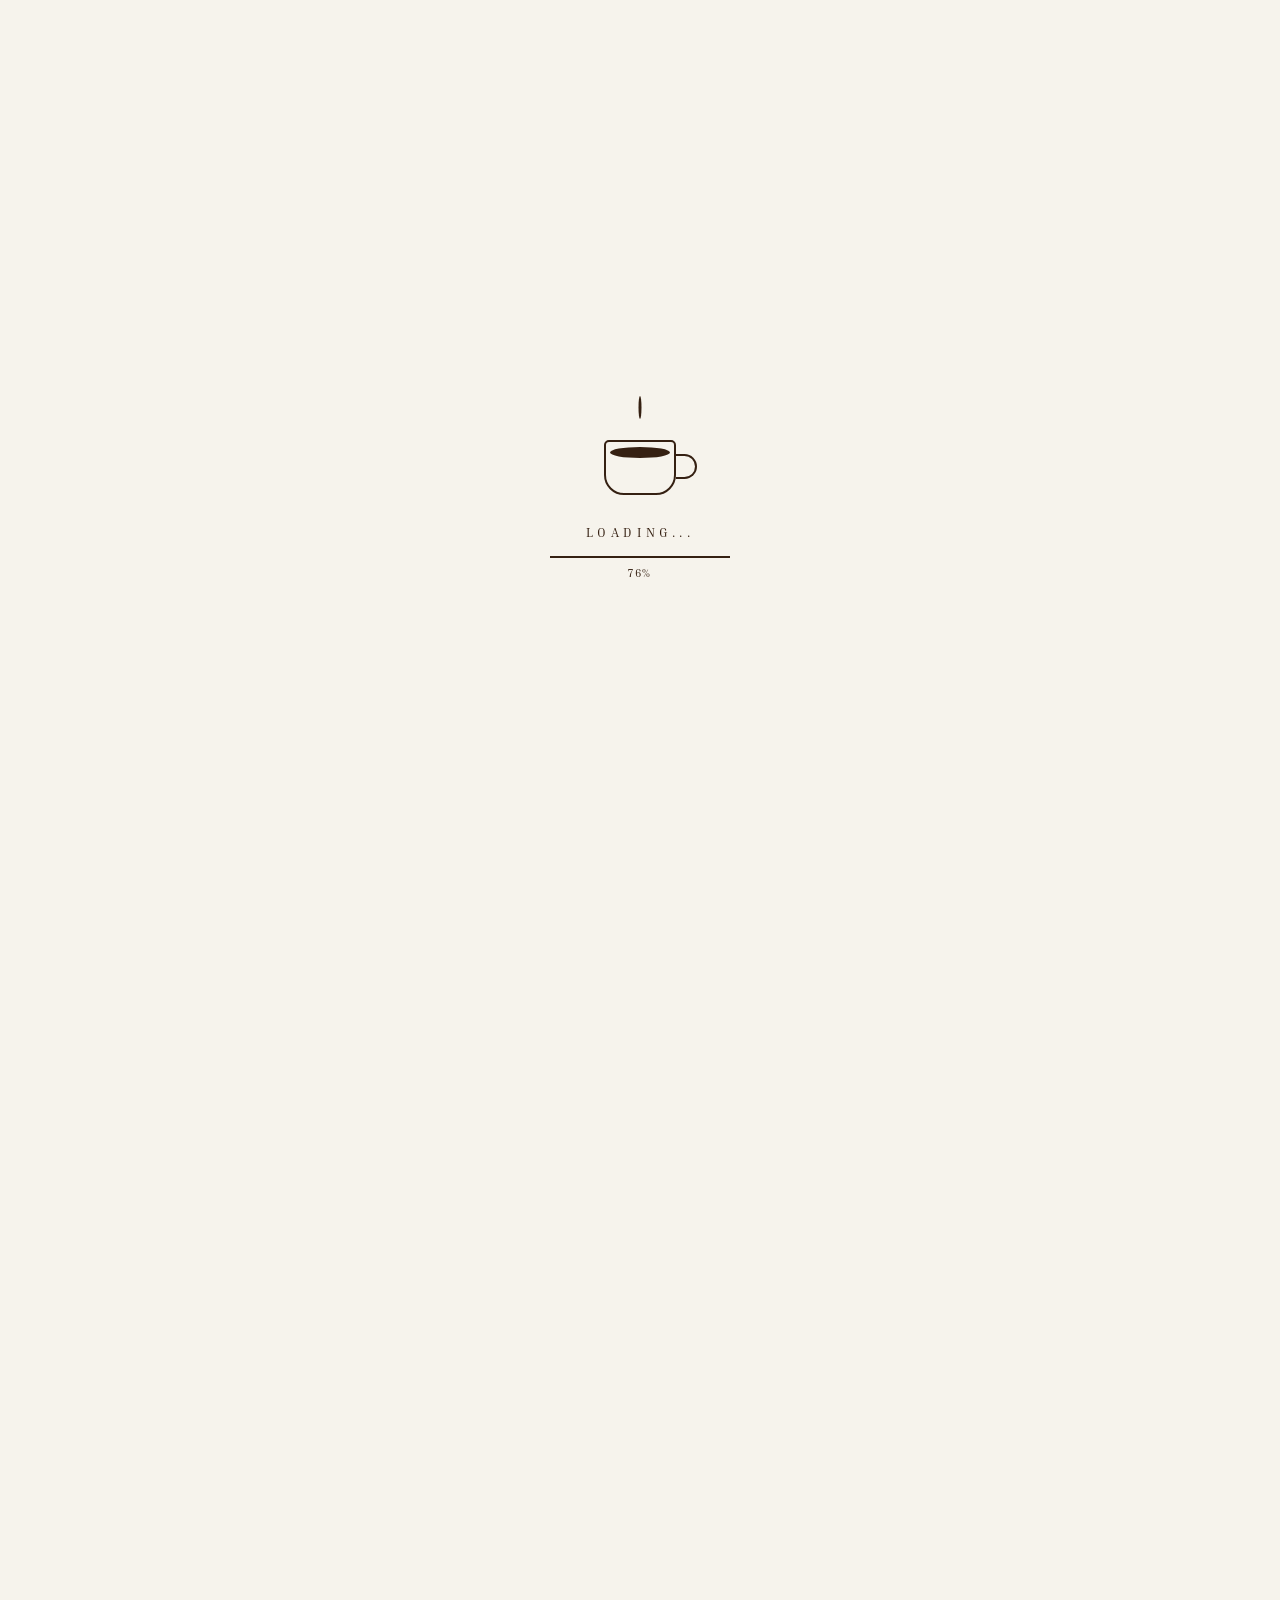
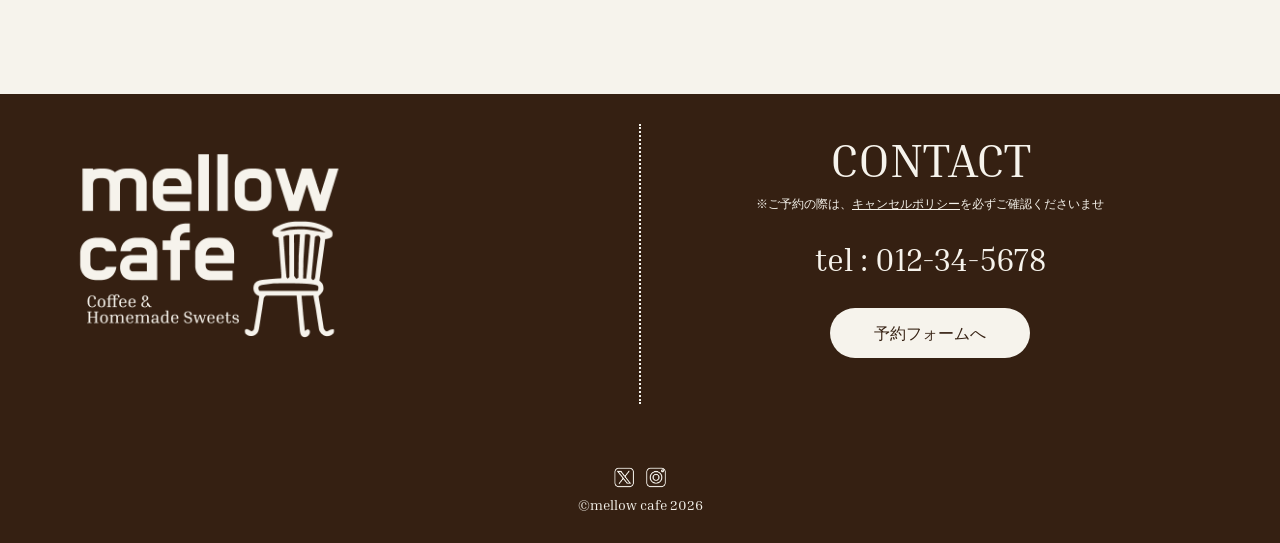
==== index.html @ 0a4e6cc4 "Add files via upload" ====
<!DOCTYPE html>
<html lang="ja">
<head>
    <meta charset="UTF-8">
    <meta name="viewport" content="width=device-width, initial-scale=1.0">
    <title>mellow cafe</title>
    <meta name="description" content="mellow cafeの公式サイトです。">
    <meta name="robots" content="noindex">


    <!-- Google Fonts -->
    <link rel="preconnect" href="https://fonts.googleapis.com">
    <link rel="preconnect" href="https://fonts.gstatic.com" crossorigin>
    <link href="https://fonts.googleapis.com/css2?family=Arapey:ital@0;1&family=Inria+Serif:ital,wght@0,300;0,400;0,700;1,300;1,400;1,700&display=swap" rel="stylesheet">

    <!-- CSS -->
    <link rel="stylesheet" href="./css/reset.css">
    <link rel="stylesheet" href="./css/style.css">

    <!-- JS -->
    <script src="./js/jquery-4.0.0.js"></script>
    <script src="./js/script.js" defer></script>

    <!-- favicon -->
    <link rel="icon" type="image/png" href="./img/favicon/favicon-96x96.png" sizes="96x96" />
    <link rel="icon" type="image/svg+xml" href="./img/favicon/favicon.svg" />
    <link rel="shortcut icon" href="./img/favicon/favicon.ico" />
    <link rel="apple-touch-icon" sizes="180x180" href="./img/favicon/apple-touch-icon.png" />
    <meta name="apple-mobile-web-app-title" content="MyWebSite" />
    <link rel="manifest" href="./img/favicon/site.webmanifest" />
</head>

<body>
    <!--LOADING SCREEN-->
        <div id="loading-screen">
            <div class="loading-inner">
                <!-- コーヒー -->
                <div class="coffee-loader">
                    
                    <!-- ドリッパー -->
                    <div class="dripper">
                        <div class="dripper-top"></div>
                        <div class="dripper-body">
                            <span></span>
                            <span></span>
                            <span></span>
                        </div>
                    </div>
                    
                    <!-- コーヒーのしずく -->
                    <div class="coffee-drop"></div>

                    <!-- カップ -->
                    <div class="coffee-cup">
                        <div class="coffee-surface"></div>
                        <div class="cup-handle"></div>
                    </div>

                    <!-- 湯気 -->
                    <div class="steam steam-01"></div>
                    <div class="steam steam-02"></div>
                </div>

                <!-- LOADING -->
                <p class="loading-text">
                    LOADING...
                </p>

                <!-- プログレスバー -->
                <div class="loading-bar">
                    <span></span>
                </div>

                <!-- パーセント -->
                <p class="loading-percent">
                    0%
                </p>
            </div>
        </div>

    <header>
        <a href="./index.html">
            <img src="./img/mellow cafe-logo.png" alt="mellow cafe logo" class="header-logo">
        </a>
        <ul class="header-nav">
            <li><a href="#top">TOP</a></li>
            <li><a href="#about-content">ABOUT</a></li>
            <li><a href="#menu">MENU</a></li>
            <li><a href="#space">SPACE</a></li>
            <li><a href="#news">NEWS</a></li>
            <li><a href="#access">ACCESS</a></li>

            <ul class="header-sns">
                <li><a href="#"><img src="./img/x-icon.png" alt="X icon" class="sns-icon"></a></li>
                <li><a href="#"><img src="./img/instagram-icon.png" alt="Instagram icon" class="sns-icon"></a></li>
            </ul>
        </ul>
        
        <div class="header-contact-pc">
            <img src="./img/header-rectangle.png" alt="" class="contact-bg">
            <div class="contact-content">
                <p class="header-tel">tel : 012-34-5678</p>
                <div class="contact-line"></div>
                <a href="#" class="reserve-btn">予約フォームへ</a>
            </div>
        </div>

        <!-- ハンバーガーメニュー -->
        <div class="header-sp">
            <button id="hamburger-btn" class="hamburger-overlay" aria-label="メニュー" aria-controls="overlay-menu" aria-expanded="false">
                <span class="hamburger-overlay__line"></span>
                <span class="hamburger-overlay__line"></span>
                <span class="hamburger-overlay__line"></span>
            </button>

            <nav id="overlay-menu" class="nav-overlay" aria-hidden="true">
                <div class="nav-overlay__content">
                    <ul class="nav-overlay__list">
                        <li class="nav-overlay__item"><a href="#top" class="nav-overlay__link nav-link">TOP</a></li>
                        <li class="nav-overlay__item"><a href="#about-content" class="nav-overlay__link nav-link">ABOUT</a></li>
                        <li class="nav-overlay__item"><a href="#menu" class="nav-overlay__link nav-link">MENU</a></li>
                        <li class="nav-overlay__item"><a href="#space" class="nav-overlay__link nav-link">SPACE</a></li>
                        <li class="nav-overlay__item"><a href="#news" class="nav-overlay__link nav-link">NEWS</a></li>
                        <li class="nav-overlay__item"><a href="#access" class="nav-overlay__link nav-link">ACCESS</a></li>
                    </ul>
                    <ul class="nav-overlay__sns">
                        <li class="nav-overlay__sns-item"><a href="#"><img src="./img/x-icon.png" alt="X icon" class="nav-overlay__sns-icon"></a></li>
                        <li class="nav-overlay__sns-item"><a href="#"><img src="./img/instagram-icon.png" alt="Instagram icon" class="nav-overlay__sns-icon"></a></li>
                    </ul>
                    <div class="header-contact-sp nav-overlay__contact">
                        <img src="./img/header-rectangle.png" alt="" class="contact-bg">
                        <div class="contact-content">
                            <p class="header-tel">tel : 012-34-5678</p>
                            <div class="contact-line"></div>
                            <a href="#" class="reserve-btn">予約フォームへ</a>
                        </div>
                        
                    </div>
                </div>
            </nav>
        </div>
    </header>

    <main id="main">
         <section id="top" class="first-view">
            <h1>mellow cafe</h1>
            <img src="/img/top.jpg" alt="top" class="img-fluid">

            <div class="container_01">
                <a href="#" class="scroll-down_01">
                    <div class="circle-text_01"></div>
                    <div class="arrow_01"></div>
                </a>
            </div>
        </section>


        <section class="about" id="about">
            <div class="about-inner">

                <!-- 写真1 -->
                 <div class="about-photo about-photo01 scroll-photo">
                    <img src="/img/mellow cafe-01.png" alt="">
                 </div>

                <!-- 右上の椅子 -->
                <img class="chair chair-blue scroll-chair" src="/img/mellow cafe-06.png" alt="">
                <img class="chair chair-orange scroll-chair" src="/img/mellow cafe-04.png" alt="">

                <!-- 左側の椅子 -->
                <img class="chair chair-gray scroll-chair" src="/img/mellow cafe-08.png" alt="">
                <img class="chair chair-yellow scroll-chair" src="/img/mellow cafe-10.png" alt="">

                <!-- 写真2 -->
                <div class="about-photo about-photo02 scroll-photo">
                    <img src="/img/mellow cafe-02.png" alt="">
                </div>

                <!-- テキスト -->
                <div class="about-content" id="about-content">
                    <h2 class="about-title scroll-title">
                        色とりどりの椅子と木の温もり
                    </h2>

                    <div class="about-text">
                        <p class="scroll-text">
                            優しい光に包まれた店内で、<br>
                            店主こだわりのコーヒーと自家製スイーツを。
                        </p>

                        <p class="scroll-text">
                            木の温もりを感じるテーブルや、<br>
                            どこか懐かしい色とりどりの椅子に囲まれて、<br>
                            忙しい毎日を少しだけ忘れるような<br>
                            穏やかな時間をお過ごしいただけます。
                        </p>

                        <p class="scroll-text">
                            ひとりでのんびりしたい日も、<br>
                            大切な人とおしゃべりを楽しみたい日も。
                        </p>

                        <p class="scroll-text">
                            ふらっと立ち寄って、<br>
                            お気に入りの一杯と一緒にゆっくり過ごせる、<br>
                            そんな街のカフェです。
                        </p>
                    </div>
                 </div>

                <!-- 下の椅子 -->
                <div class="bottom-chairs scroll-chair-group">
                    <img src="/img/mellow cafe-07.png" alt="">
                    <img src="/img/mellow cafe-05.png" alt="">
                    <img src="/img/mellow cafe-09.png" alt="">
                    <img src="/img/mellow cafe-11.png" alt="">
                </div>
            </div>
        </section>

       <section class="menu-section" id="menu">
            <div class="menu-title">
                <h1>MENU</h1>
            </div>
            
            <div class="menu-grid">
                <!-- COFFEE -->
                <a  class="menu-card">
                    <img src="./img/mellowlatte.jpg" alt="コーヒー">

                    <div class="menu-overlay">
                        <div class="menu-text">
                            <h3>COFFEE</h3>
                            <p>香り豊かなコーヒー</p>

                            <botton class="menu-button menu-detail-btn" type="button" data-menu="coffee">
                                View More
                            </botton>
                        </div>
                    </div>
                </a>
                <!-- SWEETS -->
                <a  class="menu-card">
                    <img src="./img/cheesecake.jpg" alt="チーズケーキ">

                    <div class="menu-overlay">
                        <div class="menu-text">
                            <h3>SWEETS</h3>
                            <p>毎日お店で手作りしています</p>

                            <botton class="menu-button menu-detail-btn" type="button" data-menu="sweet">
                                View More
                            </botton>
                        </div>
                    </div>
                </a>
                <!-- LUNCH -->
                <a  class="menu-card">
                    <img src="./img/lunch1.jpg" alt="ランチ">

                    <div class="menu-overlay">
                        <div class="menu-text">
                            <h3>LUNCH</h3>
                            <p>10:30~15:00</p>

                            <botton class="menu-button menu-detail-btn" type="button" data-menu="lunch">
                                View More
                            </botton>
                        </div>
                    </div>
                </a>
                <!-- SEASONAL -->
                <a  class="menu-card">
                    <img src="./img/caramelapple.jpg" alt="タルト">

                    <div class="menu-overlay">
                        <div class="menu-text">
                            <h3>SEASONAL</h3>
                            <p>Autumn Limited</p>

                            <botton class="menu-button menu-detail-btn" type="button" data-menu="seasonal">
                                View More
                            </botton>
                        </div>
                    </div>
                </a>

            </div>
            <!-- View All Menu -->
            <a href="./menu/menu.html" class="view-all-menu">
                <span>View All Menu</span>
                <span class="view-all-arrow">→</span>
            </a>

            <!-- 装飾チェア -->
            <div class="menu-chair menu-chair-left">
                <img src="/img/mellow cafe-06.png" alt="">
                <img src="/img/mellow cafe-06.png" alt="">
            </div>

            <div class="menu-chair menu-chair-right">
                <img src="/img/mellow cafe-07.png" alt="">
                <img src="/img/mellow cafe-07.png" alt="">
            </div>
        </section>

        <!-- MENU MODAL -->
        <div class="menu-modal" id="menuModal" aria-hidden="true">
            <div class="menu-modal-overlay"></div>

            <div class="menu-modal-container" role="dialog" aria-modal="true" aria-labelledby="menuModalTitle">
                <!-- CLOSE -->
                <button class="menu-modal-close" id="menuModalClose" type="button" aria-label="閉じる" >
                    <span></span>
                    <span></span>
                </button>

                <!-- メイン -->
                <div class="menu-modal-main">

                    <!-- PHOTO -->
                    <div class="menu-modal-photo">
                        <img
                            id="menuModalImage"
                            src=""
                            alt=""
                        >
                    </div>

                    <!-- CONTENT -->
                    <div class="menu-modal-content">
                        <h2 id="menuModalTitle"></h2>
                        <div class="menu-modal-description" id="menuModalDescription"></div>
                        <a href="./menu/menu.html" class="menu-modal-link" id="menuModalLink">menu →</a>
                    </div>
                </div>

                <!-- GALLERY -->
                <div class="menu-modal-gallery" id="menuModalGallery"></div>
            </div>
        </div>

        <!-- SLIDER -->
        <div class="slider-wrapper">
            <ul class="slider">
                <li class="slide"><img src="./img/shop1.jpg" alt="" /></li>
                <li class="slide"><img src="./img/shop2.jpg" alt="" /></li>
                <li class="slide"><img src="./img/shop3.jpg" alt="" /></li>
                <li class="slide"><img src="./img/shop4.jpg" alt="" /></li>
                <li class="slide"><img src="./img/shop5.jpg" alt="" /></li>
                <li class="slide"><img src="./img/shop6.jpg" alt="" /></li>
                <li class="slide"><img src="./img/shop7.jpg" alt="" /></li>
                <li class="slide"><img src="./img/shop8.jpg" alt="" /></li>
                <li class="slide"><img src="./img/shop9.jpg" alt="" /></li>
                <li class="slide"><img src="./img/shop10.jpg" alt="" /></li>
                <li class="slide"><img src="./img/shop11.jpg" alt="" /></li>
                <li class="slide"><img src="./img/shop13.jpg" alt="" /></li>
            </ul>
        </div>

        <section class="space" id="space">
            <div class="space-title">
                <h1>SPACE</h1>
            </div>

            <div class="space-content">
                <h2>「ゆっくり過ごせる彩り空間」</h2>
                <p>
                    木の温もりを感じる店内には、<br>
                    ひとりで過ごせるカウンター席と、<br>
                    会話を楽しめるテーブル席をご用意しています。<br>
                </p>
            </div>

            <div class="space-gallery">
                <div class="space-gallery-item">
                    <img src="./img/space-counter.png" alt="">
                </div>
                <div class="space-gallery-item">
                    <img src="./img/space-table.png" alt="">
                </div>
                <div class="space-gallery-item">
                    <img src="./img/space-terrace.png" alt="">
                </div>
            </div>
        </section> 
        
        <section id="news" class="news">
            <div class="news-bg">
                <div class="news-contents">
                    <h1>NEWS</h1>
                    <ul class="news-list">
                        <li class="news-item">
                            <span class="news-date">2026.10.01</span>
                            <div class="news-content">
                                <span class="news-title">NEW OPEN</span>
                                <p class="news-text">mellow cafeが新しくオープンしました。</p>
                            </div>
                        </li>
                        <li class="news-item">
                            <span class="news-date">2026.10.10</span>
                            <div class="news-content">
                                <span class="news-title">季節限定メニューのお知らせ</span>
                                <p class="news-text">秋限定「キャラメルアップルタルト」が登場しました。</p>
                            </div>
                        </li>
                        <li class="news-item">
                            <span class="news-date">2026.10.20</span>
                            <div class="news-content">
                                <span class="news-title">臨時休業のお知らせ</span>
                                <p class="news-text">11月3日は臨時休業とさせていただきます。</p>
                            </div>
                        </li>
                    </ul>
                </div>
            </div>
        </section>

        <section id="access" class="access">
            <div class="access-contents">
                <h1>ACCESS</h1>
                <div class="access-content">
                    <div class="access-map">
                        <img src="./img/map.jpg" alt="access map">
                    </div>
                    <div class="access-info">
                        <h3>mellow cafe</h3>
                        <p>
                            〒740-0000<br>
                            山口県岩国市岩国町1-2-3
                        </p>
                        <p>
                            tel : 012-34-5678<br>
                            mail : mellowcafe@gmail.com
                        </p>
                        <p>
                            open : 10:00〜18:00<br>
                            closed : 火曜日・水曜日
                        </p>
                        <p>
                            駐車場 : 5台
                        </p>
                    </div>
                </div>

                <div class="access-gallery">
                    <img src="./img/mellow cafe-09.png" alt="">
                    <img src="./img/mellow cafe-08.png" alt="">
                </div>
            </div>
        </section>


    </main>
   
    <footer>
        <div class="footer-top">
            <a href="./index.html"><img src="./img/mellow cafe-logo2.png" alt="mellow cafe logo" class="footer-logo"></a>
            <div class="footer-line"></div>

            <div class="footer-contact">
                <h1>CONTACT</h1>
                <p>※ご予約の際は、<a href="cancellation-policy.html" class="cansel">キャンセルポリシー</a>を必ずご確認くださいませ</p>
                <p class="footer-tel">tel : 012-34-5678</p>
                <a href="#" class="footer-reserve-btn">予約フォームへ</a>
            </div>
        </div>

        <div class="footer-bottom">
            <div class="footer-sns">
                <img src="/img/x-icon2.png" alt="X icon" class="sns-icon">
            <img src="/img/instagram-icon2.png" alt="instagram icon" class="sns-icon">
            </div>
            <p>©︎mellow cafe 2026</p>
        </div>
    </footer>

</body>
</html>
---- css/style.css ----
/* google fonts */
.inria-serif-light {
  font-family: "Inria Serif", serif;
  font-weight: 300;
  font-style: normal;
}

.inria-serif-regular {
  font-family: "Inria Serif", serif;
  font-weight: 400;
  font-style: normal;
}

.inria-serif-bold {
  font-family: "Inria Serif", serif;
  font-weight: 700;
  font-style: normal;
}

.inria-serif-light-italic {
  font-family: "Inria Serif", serif;
  font-weight: 300;
  font-style: italic;
}

.inria-serif-regular-italic {
  font-family: "Inria Serif", serif;
  font-weight: 400;
  font-style: italic;
}

.inria-serif-bold-italic {
  font-family: "Inria Serif", serif;
  font-weight: 700;
  font-style: italic;
}

.arapey-regular {
  font-family: "Arapey", serif;
  font-weight: 400;
  font-style: normal;
}

.arapey-regular-italic {
  font-family: "Arapey", serif;
  font-weight: 400;
  font-style: italic;
}

/* end google fonts */

/*========================
  body
========================*/
html,
body {
    width: 100%;
    max-width: 100%;
    overflow-x: hidden;
}

html {
  scroll-behavior: smooth;
  min-height: 100%;
}

body {
  min-height: 100%;
  color: #352012;
  background-color: #F6F3EC;
  font-family: "Inria Serif", serif;
}

main {
  flex: 1;
}

h1{
  font-family: "Inria Serif", serif;
  color: #352012;
  font-size: 3rem;
}

p {
  font-family: "Inria Serif", serif;
  color: #352012;
  font-size: clamp(0.85rem, 1vw, 1.5rem);
}

ul {
    list-style-type: none;
}

/* =====================================================
   LOADING SCREEN
===================================================== */

#loading-screen {
    position: fixed;
    inset: 0;

    width: 100%;
    height: 100svh;

    z-index: 99999;

    background: #F6F3EC;

    display: flex;
    align-items: center;
    justify-content: center;

    opacity: 1;
    visibility: visible;

    transition:
        opacity 1s ease,
        visibility 1s ease;
}


/* ローディング終了 */
#loading-screen.is-hidden {
    opacity: 0;
    visibility: hidden;
    pointer-events: none;
}


/* LOADING INNER */

.loading-inner {
    width: 100%;

    display: flex;
    flex-direction: column;
    align-items: center;
}


/* COFFEE LOADER  */

.coffee-loader {
    position: relative;

    width: 150px;
    height: 190px;

    margin-bottom: 15px;
}


/* DRIPPER


.dripper {
    position: absolute;

    top: 10px;
    left: 50%;

    width: 72px;
    height: 75px;

    transform: translateX(-50%);
}


ドリッパー上部 
.dripper-top {
    position: absolute;

    top: 0;
    left: 50%;

    width: 68px;
    height: 17px;

    transform: translateX(-50%);

    border: 2px solid #352012;

    border-radius: 50%;
}


ドリッパー本体 
.dripper-body {
    position: absolute;

    top: 8px;
    left: 50%;

    width: 58px;
    height: 58px;

    transform: translateX(-50%);

    border-left: 2px solid #352012;
    border-right: 2px solid #352012;

    clip-path: polygon(
        0 0,
        100% 0,
        68% 100%,
        32% 100%
    );

    overflow: hidden;
}


ドリッパーの細い線
.dripper-body span {
    position: absolute;

    top: 8px;

    width: 1px;
    height: 45px;

    background: #352012;

    opacity: 0.7;
}


.dripper-body span:nth-child(1) {
    left: 18px;
    transform: rotate(12deg);
}


.dripper-body span:nth-child(2) {
    left: 28px;
}


.dripper-body span:nth-child(3) {
    left: 38px;
    transform: rotate(-12deg);
}

 */

/* COFFEE DROP */

.coffee-drop {
    position: absolute;

    top: 76px;
    left: 50%;

    width: 3px;
    height: 23px;

    transform: translateX(-50%);

    background: #352012;

    border-radius: 50%;

    animation:
        coffee-drop 1.3s ease-in-out infinite;
}


@keyframes coffee-drop {

    0% {
        opacity: 0;

        height: 0;

        transform:
            translateX(-50%)
            translateY(-5px);
    }

    30% {
        opacity: 1;

        height: 18px;
    }

    70% {
        opacity: 1;

        height: 23px;
    }

    100% {
        opacity: 0;

        height: 3px;

        transform:
            translateX(-50%)
            translateY(10px);
    }

}


/* CUP */

.coffee-cup {
    position: absolute;

    left: 50%;
    bottom: 15px;

    width: 72px;
    height: 55px;

    transform: translateX(-50%);

    border: 2px solid #352012;

    border-radius:
        5px
        5px
        20px
        20px;
}


/*  COFFEE SURFACE */

.coffee-surface {
    position: absolute;

    top: 5px;
    left: 50%;

    width: 60px;
    height: 11px;

    transform:
        translateX(-50%)
        scaleY(0.2);

    background: #352012;

    border-radius: 50%;

    transform-origin: center;

    animation:
        coffee-fill 3s ease forwards;
}


@keyframes coffee-fill {

    0% {
        transform:
            translateX(-50%)
            scaleY(0.15);
    }

    30% {
        transform:
            translateX(-50%)
            scaleY(0.35);
    }

    70% {
        transform:
            translateX(-50%)
            scaleY(0.7);
    }

    100% {
        transform:
            translateX(-50%)
            scaleY(1);
    }

}


/*  CUP HANDLE */

.cup-handle {
    position: absolute;

    top: 12px;
    right: -23px;

    width: 21px;
    height: 25px;

    border:
        2px solid #352012;

    border-left: none;

    border-radius:
        0
        15px
        15px
        0;
}


/* STEAM */

.steam {
    position: absolute;

    top: 25px;

    width: 2px;
    height: 35px;

    background: #352012;

    border-radius: 50%;

    opacity: 0;

    filter: blur(0.5px);

    animation:
        steam 2.5s ease-in-out infinite;
}


.steam-01 {
    left: 57px;
}


.steam-02 {
    left: 88px;

    animation-delay: 0.8s;
}


@keyframes steam {

    0% {
        opacity: 0;

        transform:
            translateY(15px)
            rotate(5deg)
            scaleY(0.7);
    }

    30% {
        opacity: 0.25;
    }

    70% {
        opacity: 0.15;
    }

    100% {
        opacity: 0;

        transform:
            translateY(-15px)
            rotate(-5deg)
            scaleY(1);
    }

}


/* LOADING TEXT */

.loading-text {
    margin: 0 0 16px;

    font-family:
        "Inria Serif",
        serif;

    font-size: 13px;

    font-weight: 400;

    letter-spacing: 0.35em;

    color: #352012;
}


/* LOADING BAR */

.loading-bar {
    position: relative;

    width: 180px;
    height: 2px;

    overflow: hidden;

    background: #D8D0C5;
}


.loading-bar span {
    display: block;

    width: 0;
    height: 100%;

    background: #352012;

    animation:
        loading-progress 3s
        cubic-bezier(.4, 0, .2, 1)
        forwards;
}


@keyframes loading-progress {

    0% {
        width: 0;
    }

    100% {
        width: 100%;
    }

}


/* PERCENT */

.loading-percent {
    margin: 9px 0 0;

    font-family:
        "Inria Serif",
        serif;

    font-size: 11px;

    letter-spacing: 0.15em;

    color: #352012;
}


/* FIRST VIEW FADE IN */

#main {
    opacity: 0;

    transition:
        opacity 1.4s ease;
}


#main.is-visible {
    opacity: 1;
}


/* MAINの中の要素も少し遅れて表示 */

#main.is-visible .fv h1 {
    animation:
        fv-fade-up 1.4s ease 0.25s both;
}


#main.is-visible .fv p {
    animation:
        fv-fade-up 1.4s ease 0.45s both;
}


@keyframes fv-fade-up {

    from {
        opacity: 0;

        transform:
            translateY(20px);
    }

    to {
        opacity: 1;

        transform:
            translateY(0);
    }

}


/* =====================================================
   MOBILE
===================================================== */

@media screen and (max-width: 768px) {

    .coffee-loader {
        width: 130px;
        height: 175px;
    }


    .dripper {
        transform:
            translateX(-50%)
            scale(0.9);

        transform-origin:
            center top;
    }


    .coffee-cup {
        transform:
            translateX(-50%)
            scale(0.9);

        transform-origin:
            center bottom;
    }


    .loading-bar {
        width: 150px;
    }


    .loading-text {
        font-size: 12px;
    }

}



/*=========================================
header
=========================================*/
header {
  position: fixed;
  top: 0;
  left: 0;

  width: 100%;
  height: 160px;

  display: flex;
  justify-content: space-between;
  align-items: center;

  padding: 10px 20px;
  box-sizing: border-box;

  z-index: 1000;
}

.header-logo {
  position: absolute;
  left: 50px;
  top: 50%;
  transform: translateY(-50%);
  width: 160px;
  height: auto;
}

.header-nav {
  position: absolute;
  left: 50%;
  top: 50%;
  transform: translate(-50%, -50%);

  display: flex;
  align-items: center;
  gap: 20px;

  margin: 0;
  padding: 0;
  list-style: none;
}

.header-nav li {
  margin: 0;
  padding: 0;
}

.header-nav a {
  display: block;
  text-decoration: none;
  font-size: 18px;
  white-space: nowrap;
}

.header-nav a:hover {
  color: #659EA7;
}

.header-sns {
  position: absolute;
  right: -70px;
  top: 50%;
  transform: translateY(-50%);

  display: flex;
  align-items: center;
  gap: 8px;

  margin: 0;
  padding: 0;
  list-style: none;
}

.sns-icon {
  display: block;
  width: 22px;
  height: 22px;
  object-fit: contain;
}

.header-contact-pc {
  position: absolute;
  right: 30px;
  top: 65%;
  transform: translateY(-50%);

  width: 220px;
}


.contact-bg {
  display: block;
  width: 100%;
  height: auto;
}

.contact-content {
  position: absolute;
  inset: 0;

  top: 0;
  left: 0;

  width: 100%;
  height: 100%;

  display: flex;
  flex-direction: column;
  align-items: center;

  padding-top: 50px;

  box-sizing: border-box;
}

.header-tel {
  margin: 0;
  font-size: 16px;
  white-space: nowrap;
}

.contact-line {
  width: 70%;
  height: 1px;

  margin-top: 12px;
  margin-bottom: 16px;

  background: #352012;
}

.reserve-btn {
  display: flex;
  align-items: center;
  justify-content: center;

  width: 138px;
  height: 40px;

  border-radius: 30px;

  background: #352012;

  color: #fff;

  font-size: 13px;

  text-decoration: none;

  transition: 0.3s ease;
}

.reserve-btn:hover {
  background: #659EA7;
  transform: translateY(-2px);
}

/*hamburger menu*/
.header-sp {
  display: none;
}

/* overlay-styles.css */
.hamburger-overlay {
  position: fixed;
  top: 2%;
  right: 30px;
  z-index: 1000;
  width: 48px;
  height: 48px;
  border: none;
  background: transparent;
  cursor: pointer;
}

.hamburger-overlay__line {
  position: absolute;
  left: 6px;
  width: 40px;
  height: 2px;
  background-color: #352012;
  transition: all .6s;
}


.hamburger-overlay__line:nth-of-type(1) { top: 14px; }
.hamburger-overlay__line:nth-of-type(2) { top: 23px; }
.hamburger-overlay__line:nth-of-type(3) { top: 32px; }



.hamburger-overlay.active .hamburger-overlay__line {
  background-color: #352012;
}


.hamburger-overlay.active .hamburger-overlay__line:nth-of-type(1) {
  transform: translateY(9px) rotate(-45deg);
}
.hamburger-overlay.active .hamburger-overlay__line:nth-of-type(2) {
  opacity: 0;
}
.hamburger-overlay.active .hamburger-overlay__line:nth-of-type(3) {
  transform: translateY(-9px) rotate(45deg);
}


.nav-overlay {
  position: fixed;
  top: 0;
  left: 0;
  width: 100%;
  height: 100vh;
  background-color:#F6F3EC;
  visibility: hidden;
  opacity: 0;
  transition: all .6s;
  z-index: 900;

  overflow-y: auto;
}


.nav-overlay.active {
  visibility: visible;
  opacity: 1;
}


.nav-overlay__content {
  position: absolute;
  top: 10%;
  left: 50%;
  transform: translate(-50%, 0%);
  width: 100%;
  height: 100%;
  text-align: center;
}


.nav-overlay__list {
  margin: 0;
  padding: 0;
  list-style: none;
}


.nav-overlay__item {
  opacity: 0;
  transform: translateY(20px);
  transition: all .6s;
}


.nav-overlay.active .nav-overlay__item {
  opacity: 1;
  transform: translateY(0);
}


.nav-overlay.active .nav-overlay__item:nth-child(1) { transition-delay: 0.1s; }
.nav-overlay.active .nav-overlay__item:nth-child(2) { transition-delay: 0.2s; }
.nav-overlay.active .nav-overlay__item:nth-child(3) { transition-delay: 0.3s; }
.nav-overlay.active .nav-overlay__item:nth-child(4) { transition-delay: 0.4s; }
.nav-overlay.active .nav-overlay__item:nth-child(5) { transition-delay: 0.5s; }


.nav-overlay__link {
  display: inline-block;
  padding: 15px;
  color: #352012;
  font-size: clamp(1.25rem, 2.5vw, 1.5rem);
  text-decoration: none;
  transition: color .3s;
}


.nav-overlay__link:hover {
  color: #659EA7;
}

.nav-overlay__sns {
  display: flex;
  justify-content: center;
  gap: 10px;
  margin-top: 20px;
}

.nav-overlay__sns img {
  display: inline-block;
  width: 30px;
  height: 30px;
}

.nav-overlay__sns {
  opacity: 0;
  transform: translateY(20px);
  transition: all .6s;
}


.nav-overlay.active .nav-overlay__sns {
  opacity: 1;
  transform: translateY(0);
}

.nav-overlay.active .nav-overlay__sns:nth-child(1) { transition-delay: 0.6s; }
.nav-overlay.active .nav-overlay__sns:nth-child(2) { transition-delay: 0.7s; }

/* =====================================================
  humburger
===================================================== */

.header-sp {
  display: none;
}


/* ハンバーガーボタン */
.hamburger-overlay {
  position: fixed;
  top: 6%;
  right: 30px;
  z-index: 1000;

  width: 48px;
  height: 48px;

  border: none;
  background: transparent;
  cursor: pointer;
}

.hamburger-overlay__line {
  position: absolute;
  left: 6px;

  width: 40px;
  height: 2px;

  background-color: #352012;

  transition: all .6s;
}

.hamburger-overlay__line:nth-of-type(1) {
  top: 14px;
}

.hamburger-overlay__line:nth-of-type(2) {
  top: 23px;
}

.hamburger-overlay__line:nth-of-type(3) {
  top: 32px;
}


/* ×マーク */
.hamburger-overlay.active .hamburger-overlay__line {
  background-color: #352012;
}

.hamburger-overlay.active .hamburger-overlay__line:nth-of-type(1) {
  transform: translateY(9px) rotate(-45deg);
}

.hamburger-overlay.active .hamburger-overlay__line:nth-of-type(2) {
  opacity: 0;
}

.hamburger-overlay.active .hamburger-overlay__line:nth-of-type(3) {
  transform: translateY(-9px) rotate(45deg);
}


/* overlay */

.nav-overlay {
  position: fixed;
  inset: 0;

  width: 100%;
  height: 100vh;
  height: 100dvh;

  background-color: #F6F3EC;

  visibility: hidden;
  opacity: 0;

  transition: opacity .6s, visibility .6s;

  z-index: 900;

 
}

.nav-overlay.active {
  visibility: visible;
  opacity: 1;
}


/* mobile menu content */

.nav-overlay__content {
  position: relative;

  width: 100%;
  min-height: 100vh;
  min-height: 100dvh;

  box-sizing: border-box;

  display: flex;
  flex-direction: column;
  align-items: center;

  /*
    画面の高さに合わせて
    上の余白を自動調整
  */
  padding-top: clamp(20px, 15vh, 80px);
  
}


/* menu list */

.nav-overlay__list {
  display: flex;
  flex-direction: column;
  align-items: center;

  width: max-content;
  max-width: 100%;

  margin: 0;
  padding: 0;

  list-style: none;

  gap: clamp(10px, 2vh, 30px);
}


.nav-overlay__item {
  opacity: 0;

  transform: translateY(20px);

  transition:
    opacity .6s,
    transform .6s;
}

.nav-overlay.active .nav-overlay__item {
  opacity: 1;
  transform: translateY(0);
}

.nav-overlay.active .nav-overlay__item:nth-child(1) {
  transition-delay: .1s;
}

.nav-overlay.active .nav-overlay__item:nth-child(2) {
  transition-delay: .2s;
}

.nav-overlay.active .nav-overlay__item:nth-child(3) {
  transition-delay: .3s;
}

.nav-overlay.active .nav-overlay__item:nth-child(4) {
  transition-delay: .4s;
}

.nav-overlay.active .nav-overlay__item:nth-child(5) {
  transition-delay: .5s;
}

.nav-overlay.active .nav-overlay__item:nth-child(6) {
  transition-delay: .6s;
}


/* メニュー文字 */

.nav-overlay__link {
  display: inline-block;

  padding: clamp(8px, 1.5vh, 15px) 20px;

  color: #352012;

  font-size: clamp(1.2rem, 5vw, 1.5rem);

  text-decoration: none;

  transition: color .3s;
}

.nav-overlay__link:hover {
  color: #659EA7;
}


/* sns */

.nav-overlay__sns {
  display: flex;
  justify-content: center;
  align-items: center;

  gap: 10px;

  margin: clamp(15px, 3vh, 30px) 0 0;
  padding: 0;

  opacity: 0;

  transform: translateY(20px);

  transition:
    opacity .6s,
    transform .6s;
}

.nav-overlay.active .nav-overlay__sns {
  opacity: 1;
  transform: translateY(0);

  transition-delay: .6s;
}

.nav-overlay__sns img {
  display: block;

  width: 30px;
  height: 30px;

  object-fit: contain;
}


/* contact-sp */

.header-contact-sp {
  position: relative;

  top: auto;
  left: auto;

  transform: none;

  width: min(280px, calc(100vw - 40px));

  margin-top: clamp(25px, 4vh, 50px);
  padding: 0;

  z-index: 10;

  opacity: 0;

  transition: opacity .6s;
}

.nav-overlay.active .header-contact-sp {
  opacity: 1;

  transition-delay: .9s;
}


/* 吹き出し画像 */
.header-contact-sp .contact-bg {
  display: block;

  width: 100%;
  height: auto;
}


/* 吹き出しの中身 */
.header-contact-sp .contact-content {
  position: absolute;

  inset: 0;

  width: 100%;
  height: 100%;

  display: flex;
  flex-direction: column;
  align-items: center;
  justify-content: center;

  padding-top: 6px;

  box-sizing: border-box;
}


/* 電話番号 */
.header-contact-sp .header-tel {
  margin: 0;
  font-size: clamp(1rem, 4vw, 1.125rem);
  white-space: nowrap;
}


/* 線 */
.header-contact-sp .contact-line {
  width: 70%;
  height: 1px;

  margin-top: 14px;
  margin-bottom: 20px;

  background-color: #352012;
}


/* 予約ボタン */

.header-contact-sp .reserve-btn {
  display: flex;
  align-items: center;
  justify-content: center;

  width: 62%;
  height: 44px;

  border-radius: 30px;

  background-color: #352012;
  color: #fff;

  font-size: clamp(.8rem, 3.5vw, 1rem);

  text-decoration: none;

  transition: .3s ease;
}

.header-contact-sp .reserve-btn:hover {
  background-color: #659EA7;
  transform: translateY(-2px);
}


/* =====================================================
   TABLET / MOBILE
===================================================== */

@media (max-width: 1000px) {
  .header {
    height: 100px;
  }

  .header-nav {
    display: none;
  }

  .header-sns {
    display: none;
  }

  .header-contact-pc {
    display: none;
  }

  .header-logo {
    top: 45%;
    left: 30px;

    width: 20%;

    transform: translateY(-50%);
  }

  .header-sp {
    display: block;
  }

}


/* =====================================================
   VERY SHORT SMARTPHONE
===================================================== */

@media (max-width: 900px) and (max-height: 700px) {

  .nav-overlay__content {
    padding-top: 40px;
    
  }

  .nav-overlay__list {
    gap: 10px;
  }

  .nav-overlay__link {
    padding: 6px 15px;
  }

  .nav-overlay__sns {
    margin-top: 12px;
  }

  .header-contact-sp {
    width: min(250px, calc(100vw - 40px));
    margin-top: 20px;
  }

  .header-contact-sp .contact-line {
    margin-top: 10px;
    margin-bottom: 14px;
  }

  .header-contact-sp .reserve-btn {
    height: 38px;
  }

}


/* =====================================================
   footer
===================================================== */

footer {
  width: 100%;
  background-color: #352012;
  padding: 30px 60px;
  display: flex;
  flex-direction: column;
  justify-content: center;
  align-items: center;
}

.footer-top {
  position: relative;
  display: grid;
  grid-template-columns: 1fr 1fr;
  width: 100%;
  max-width: 1200px;
  align-items: center;
  margin-bottom: 100px;
}

/* 左側 */
.footer-logo {
  display: block;
  width: 50%;
  justify-self: center;
}

/* 真ん中の縦ライン */
.footer-line {
  position: absolute;
  top: 0;
  bottom: 0;
  left: 50%;
  height: 280px;
  border-left: 2px dotted #F6F3EC;
  transform: translateX(-50%);
}

/* 右側 */
.footer-contact {
  display: flex;
  flex-direction: column;
  justify-content: center;
  align-items: center;
  margin-left: 0;
}

.footer-contact h1 {
  color: #F6F3EC;
  margin-bottom: 10px;
}

.footer-contact p {
  color: #F6F3EC;
  font-size: 0.75rem;
  margin-bottom: 30px;
}

.footer-contact .cansel {
  text-decoration: underline;
}

.footer-contact .footer-tel {
  font-size: 2rem;
}

.footer-reserve-btn {
  display: flex;
  align-items: center;
  justify-content: center;
  width: 200px;
  height: 50px;
  border-radius: 30px;
  font-size: 1rem;
  background-color: #F6F3EC;
  color: #352012;
  text-decoration: none;
  transition: 0.3s ease;
}

.footer-reserve-btn:hover {
  background: #659EA7;
  color: #F6F3EC;
  transform: translateY(-2px);
}

.footer-bottom p {
  color: #F6F3EC;
}

/* sns */
.footer-sns {
  display: flex;
  flex-direction: row;
  align-items: center;
  justify-content: center;
  gap: 10px;
  margin: 0 auto 10px;
}

/* =====================================================
   TABLET / MOBILE
===================================================== */

@media (max-width:1000px) {
  footer {
    display: flex;
    flex-direction: column;
    padding: 30px 20px;
  }

  .footer-top {
    display: flex;
    flex-direction: column;
    width: 100%;
    max-width: none;
    margin-bottom: 0px;
  }

  /* ロゴ */
  .footer-logo {
    width: 80%;
    max-width: 280px;
    margin: 0 auto 60px;
  }

  /* 横ライン */
  .footer-line {
    position: static;
    width: 90%;
    height: auto;
    border-left: none;
    border-top: 2px dotted #F6F3EC;
    transform: none;
    margin: 0 auto 60px;
  }

  /* CONTACT */
  .footer-contact {
    margin-left: 0;
    width: 100%;
    margin: 0 auto 80px;
  }

  .footer-contact h1 {
    margin-bottom: 8px;
  }

  .footer-contact p {
    margin-bottom: 20px;
    max-width: 80%;
  }

  .footer-contact .footer-tel {
    font-size: 1.5rem;
  }

}

/* =====================================================
  top
===================================================== */
#top {
    position: relative;
    z-index: 1;
    overflow: visible;
    width: 100vw;
    height: 100vh;

    display: flex;
    flex-direction: column;
    justify-content: center;
    align-items: center;

    padding: 180px 60px;

    opacity: 1;
}


#top h1{
  font-family: "Arapey", serif;
  font-size: 10rem;
  color: #624D09;

  position: absolute;
  bottom: 5%;
  left: 5%;
  
}

.img-fluid {

  width: 700px;
  height: 450px;

  object-fit: cover;

  animation: fluid-shape 20s linear infinite;
}

@keyframes fluid-shape {
  0%,100% {
    border-radius: 65% 35% 68% 32% / 55% 48% 52% 45%    ;
  }
  25% {
    border-radius: 27% 73% 27% 73% / 55% 48% 52% 45%    ;
  }
  50% {
    border-radius: 74% 26% 74% 26% / 46% 37% 63% 54%  ;
  }
  75% {
    border-radius: 45% 55% 40% 60% / 40% 60% 40% 60%  ;
  }
}

/*scroll-down*/
.container_01 {
  position: absolute;
  bottom: 0;
  right: 5%;
  height: 300px;
  display: flex;
  justify-content: center;
  align-items: center;
  overflow: hidden;
}

.container_01 a:hover {
  opacity: 0.7;
}

.scroll-down_01 {
  position: relative;
  width: 150px;
  height: 150px;
  color: #659EA7;
  font-family: "Inria Serif", serif;
  text-decoration: none;
}

.circle-text_01 {
  position: absolute;
  width: 100%;
  height: 100%;
  animation: rotate 20s linear infinite;
}

.circle-text_01 span {
  position: absolute;
  left: 50%;
  font-size: 13px;
  transform-origin: 0 75px;
}

.arrow_01 {
  position: absolute;
  top: 50%;
  left: 50%;
  width: 30px;
  height: 50px;
  transform: translate(-50%, -50%);
  animation: scroll_01 3s infinite;
}

.arrow_01::before {
  content: "";
  position: absolute;
  top: 0;
  left: 50%;
  height: 100%;
  width: 1px;
  background-color: #659EA7;
  transform: translateX(-50%);
}
.arrow_01::after {
  content: "";
  position: absolute;
  bottom: 2px;
  left: 50%;
  width: 12px;
  height: 12px;
  border-bottom: 1px solid #659EA7;
  transform: translateX(-50%) rotate(-45deg);
}

@keyframes rotate {
  0% {
    transform: rotate(0deg);
  }
  100% {
    transform: rotate(360deg);
  }
}

@keyframes scroll_01 {
  0% {
    transform: translate(-50%, -50%) translateY(-10px);
    opacity: 0;
  }
  30% {
    opacity: 1;
  }
  100% {
    transform: translate(-50%, -50%) translateY(10px);
    opacity: 0;
  }
}

/* =====================================================
   TABLET / MOBILE
===================================================== */

@media (max-width:1000px) {
  #top h1 { 
    font-size:clamp(4rem, 10vh, 10rem);
    line-height: 0.85;
  }

  .img-fluid {
    margin: 0 calc(50%-50vw);
  }

  .scroll-down_01 {
  width: 100px;
  height: 100px;
}

.circle-text_01 span {
  font-size: 10px;
  transform-origin: 0 50px;
}

.arrow_01 {
  width: 20px;
  height: 35px;
}
}


/* ==================================
   ABOUT
================================== */

.about {
  
  color: #352012;

  overflow: visible;

  z-index: 10;
  /* TOPより前のレイヤーにする */
  isolation: isolate;
}

.about-inner {
  position: relative;
  z-index: 11;

  width: min(100%, 600px);

  margin: 0 auto;

  padding: 10px 22px 10%;
}


/* 写真 */

.about-photo {
  will-change:
    transform,
    opacity;
  
  position: relative;
    z-index: 12;
}

.about-photo img {
  display: block;

  width: 100%;

  object-fit: cover;
}


/* 上の写真 */

.about-photo01 {
  width: 75%;
  height: 215px;

  margin-left: 3%;
}


/* 下の写真 */

.about-photo02 {
  width: 62%;
  height: 380px;

  margin-top: 120px;
  margin-left: auto;
  margin-right: 7%;
}


/* 椅子 */

.chair {
  position: absolute;

  object-fit: contain;

  pointer-events: none;

  will-change:
    transform,
    opacity;
}


.chair-blue {
  width: 70px;

  top: 260px;
  right: 50px;
}


.chair-orange {
  width: 70px;

  top: 345px;
  right: 10px;
}


.chair-gray {
  width: 70px;

  top: 560px;
  left: 80px;
}


.chair-yellow {
  width: 70px;

  top: 625px;
  left: 30px;
}


/* テキスト */

.about-content {
  margin-top: 100px;
  scroll-margin-top: 180px;
}


.about-title {
  opacity: 1;
  margin: 0 0 58px;

  font-size: 1.5rem;
  font-weight: 400;

  line-height: 1.6;

  text-decoration: underline;
  text-underline-offset: 5px;

  will-change:
    transform,
    opacity;
}


.about-text {
  font-size: 1.2rem;

  line-height: 2;

  letter-spacing: 0.02em;
}


.about-text p {
  margin: 0 0 55px;

  will-change:
    transform,
    opacity;
}


/* 下の椅子 */

.bottom-chairs {
  display: flex;

  justify-content: center;
  align-items: flex-end;

  gap: 14px;

  margin-top: 80px;

  will-change:
    transform,
    opacity;
}


.bottom-chairs img {
  display: block;

  width: 70px;
  
  object-fit: contain;
}


/* 初期状態 */

.scroll-photo,
.scroll-chair,

.scroll-text,
.scroll-chair-group {
  opacity: 0;
}


/* ==================================
  TABLET / MOBILE
================================== */

@media screen and (max-width: 480px) {

  .about-inner {
    width: 100%;
    width: min(100%, 480px);

    padding:
      70px
      22px
      120px;
  }

  .about-photo02 {
    margin-top: 40px;
  }

  .bottom-chairs img {  
    width: 50px;
  }

}


/* ==================================
   動きを減らす設定
================================== */

@media (prefers-reduced-motion: reduce) {

  .scroll-photo,
  .scroll-chair,
  .scroll-title,
  .scroll-text,
  .scroll-chair-group {

    opacity: 1 !important;

    transform: none !important;
  }

}


/* =====================================================
   MENU
===================================================== */

.menu-section {
    position: relative;

    width: 100%;
    min-height: 100vh;

    padding: 80px 8% 100px;
    margin-top: 0;

    background-color: #f6f3ec;

    overflow: hidden;
}


/*  方眼紙背景 */

.menu-section::before {
    content: "";

    position: absolute;
    inset: 0;

    pointer-events: none;

    background-image:
        linear-gradient(
            to right,
            rgba(56, 151, 169, 0.38) 1px,
            transparent 1px
        ),
        linear-gradient(
            to bottom,
            rgba(56, 151, 169, 0.38) 1px,
            transparent 1px
        );

    background-size: 46px 46px;
}


/* MENU TITLE */

.menu-title {
    position: relative;

    z-index: 5;

    width: 350px;
    height: 100px;

    margin: -40px auto 80px;

    display: flex;
    align-items: center;
    justify-content: center;

    background-color: #f6f3ec;

    border: 2px solid #4b9eaa;

    transform: rotate(-10deg);
}


.menu-title h1 {
    margin: 0;
    font-weight: 400;
    letter-spacing: 2px;
}


/* MENU GRID */

.menu-grid {
    position: relative;

    z-index: 2;

    width: min(100%, 1000px);

    margin: 0 auto;

    display: grid;

    grid-template-columns: repeat(2, 1fr);

    gap: 20px;
}


/* MENU CARD */

.menu-card {
    position: relative;

    display: block;
    aspect-ratio: 1.75 / 1;
    overflow: hidden;
    border: 2px solid #4b9eaa;
    text-decoration: none;
    background-color: #F6F3EC;
    padding: 5px;
}


/* 写真 */

.menu-card img {
    width: 100%;
    height: 100%;

    display: block;

    object-fit: cover;

    transition:
        transform 0.7s ease,
        filter 0.7s ease;
}


/* OVERLAY */

.menu-overlay {
    position: absolute;

    inset: 0;

    display: flex;
    align-items: center;
    justify-content: center;

    background-color: rgba(53, 32, 18, 0.62);

    opacity: 0;

    transition: opacity 0.45s ease;
}


/* HOVER */

.menu-card:hover .menu-overlay {
    opacity: 1;
}


.menu-card:hover img {
    transform: scale(1.06);
    filter: brightness(0.8);
}


/* MENU TEXT */

.menu-text {
    text-align: center;

    color: #F6F3EC;

    transform: translateY(20px);

    opacity: 0;

    transition:
        transform 0.45s ease,
        opacity 0.45s ease;
}


.menu-card:hover .menu-text {
    transform: translateY(0);

    opacity: 1;
}


/* タイトル */

.menu-text h3 {
    margin: 0 0 5px;

    font-family: "Inria Serif", serif;

    font-size: clamp(28px, 3vw, 40px);

    font-weight: 400;

    letter-spacing: 2px;
}


/* 説明 */

.menu-text p {
    margin: 0 0 20px;

    font-family: "Inria Serif", serif;
    color: #F6F3EC;
    font-size: 16px;

    letter-spacing: 1px;
}


/* VIEW MORE BUTTON */

.menu-button {
    display: inline-flex;

    width: 160px;
    height: 38px;

    align-items: center;
    justify-content: center;

    border: 1px solid #F6F3EC;

    border-radius: 30px;

    color: #F6F3EC;

    font-family: "Inria Serif", serif;

    font-size: 16px;

    transition:
        background-color 0.3s ease,
        color 0.3s ease;
}


.menu-card:hover .menu-button:hover {
    background-color: #F6F3EC;

    color: #352012;
}


/*  VIEW ALL MENU */

.view-all-menu {
    position: relative;

    z-index: 3;

    display: flex;

    width: fit-content;

    margin: 100px auto 0;

    align-items: center;

    gap: 18px;

    color: #075d68;

    text-decoration: none;

    font-family: "Inria Serif", serif;

    font-size: clamp(28px, 3vw, 38px);

    font-weight: 400;
}


.view-all-arrow {
    font-family: Arial, sans-serif;

    font-size: 35px;

    line-height: 1;

    transition: transform 0.3s ease;
}


.view-all-menu:hover .view-all-arrow {
    transform: translateX(10px);
}


.menu-chair {
    position: absolute;

    z-index: 2;

    bottom: 45px;
}

.menu-chair img {
  width: 80px;
}

.menu-chair-left {
  left: 5%;
}

.menu-chair-right {
  right: 5%;
}

/* =====================================================
   MOBILE
===================================================== */

@media screen and (max-width: 768px) {

    .menu-section {
        min-height: auto;

        padding: 110px 20px 100px;
    }


    /* 方眼を少し細かく */

    .menu-section::before {
        background-size: 30px 30px;
    }

    /* TITLE */

    .menu-title {
        width: 230px;
        height: 75px;

        margin: -25px auto 60px;

        transform: rotate(-7deg);
    }


    .menu-title h2 {
        font-size: 36px;
    }


    /* 1列 */

    .menu-grid {
        width: 100%;

        grid-template-columns: 1fr;

        gap: 18px;
    }


    /* CARD */

    .menu-card {
        aspect-ratio: 1.5 / 1;
    }


    /* 
       スマホでは最初から文字を表示
       （タップしなくても内容が見える）
     */

    .menu-overlay {
        opacity: 1;

        background-color: rgba(53, 32, 18, 0.38);
    }


    .menu-text {
        transform: translateY(0);

        opacity: 1;
    }


    .menu-text h3 {
        font-size: 30px;
    }


    .menu-text p {
        font-size: 16px;

        margin-bottom: 15px;
    }


    .menu-button {
        width: 140px;

        height: 34px;

        font-size: 14px;
    }


    /* 
       VIEW ALL
    */

    .view-all-menu {
        margin-top: 70px;

        font-size: 30px;

        gap: 12px;
    }


    .view-all-arrow {
        font-size: 28px;
    }

    .menu-chair {
      bottom: 5px;
    }

    .menu-chair img {
      width: 40px;
    }


}

/* =====================================================
   MENU MODAL
===================================================== */

.menu-modal {
    position: fixed;
    inset: 0;
    z-index: 9999;

    display: flex;
    align-items: center;
    justify-content: center;

    padding: 40px;

    opacity: 0;
    visibility: hidden;
    pointer-events: none;

    transition:
        opacity 0.4s ease,
        visibility 0.4s ease;
}


/* OPEN */
.menu-modal.active {
    opacity: 1;
    visibility: visible;
    pointer-events: auto;
}


/* 背景 */
.menu-modal-overlay {
    position: absolute;
    inset: 0;

    background: rgba(53, 32, 18, 0.45);

    backdrop-filter: blur(4px);
}


/* CONTAINER */

.menu-modal-container {
    position: relative;
    z-index: 1;

    width: min(1100px, 90vw);
    /* 高さを画面に合わせる */
    height: min(90vh, 800px);

    background: #f6f3ec;

    border: 1px solid #352012;
    border-radius: 35px;

    overflow-y: auto;
    overflow-x: hidden;

    display: flex;
    flex-direction: column;

    transform: scale(0.94);
    opacity: 0;

    transition:
        transform 0.45s ease,
        opacity 0.45s ease;
}


.menu-modal.active .menu-modal-container {
    transform: scale(1);
    opacity: 1;
}


/* CLOSE BUTTON */

.menu-modal-close {
    position: absolute;
    z-index: 10;

    top: 25px;
    right: 25px;

    width: 60px;
    height: 60px;

    border-radius: 50%;

    background: #f6f3ec;

    border: 1px solid #217e8e;

    cursor: pointer;
}


.menu-modal-close span {
    position: absolute;

    width: 28px;
    height: 1px;

    left: 50%;
    top: 50%;

    background: #217e8e;
}


.menu-modal-close span:first-child {
    transform: translate(-50%, -50%) rotate(45deg);
}


.menu-modal-close span:last-child {
    transform: translate(-50%, -50%) rotate(-45deg);
}


/* MAIN */

.menu-modal-main {
    position: relative;

    display: grid;
    grid-template-columns: 46% 54%;

    min-height: 0;

    background-color: #f8f7f2;

    /* グリッド */
    background-image:
        linear-gradient(
            rgba(45, 135, 150, 0.18) 1px,
            transparent 1px
        ),
        linear-gradient(
            90deg,
            rgba(45, 135, 150, 0.18) 1px,
            transparent 1px
        );

    background-size: 28px 28px;
}


/* PHOTO */

.menu-modal-photo {
    display: flex;
    align-items: center;
    justify-content: center;

    padding: 60px;
}


.menu-modal-photo img {
    display: block;

    width: min(380px, 100%);
    aspect-ratio: 1 / 1;

    object-fit: cover;

    border: 4px solid #66a8b3;

    border-radius: 50% 50% 0 0;

    box-shadow:
        0 0 0 5px #f8f7f2;
}


/* CONTENT */

.menu-modal-content {
    display: flex;
    flex-direction: column;

    justify-content: center;

    padding: 60px 70px 60px 20px;
}


.menu-modal-content h2 {
    margin: 0 0 25px;

    font-family: "Arapey", serif;

    font-size: clamp(3rem, 6vw, 5.5rem);

    font-weight: 400;
    line-height: 1;

    color: #352012;
}


.menu-modal-description {
    max-width: 500px;

    font-family: "Inria Serif", serif;

    font-size: 14px;
    line-height: 2.2;

    color: #352012;
}


/* 段落 */
.menu-modal-description p {
    margin: 0 0 20px;
}


/* MENU BUTTON */

.menu-modal-link {
    align-self: center;

    margin-top: 20px;
    margin-bottom: 20px;

    min-width: 135px;

    padding: 13px 25px;

    text-align: center;

    background: #66a8b3;
    color: #F6F3EC;

    font-family: "Arapey", serif;
    font-size: 18px;

    text-decoration: none;

    transition:
        background-color 0.3s ease,
        transform 0.3s ease;
}


.menu-modal-link:hover {
    background: #4d929f;
    transform: translateY(-3px);
}


/* GALLERY */

.menu-modal-gallery {
    height: 160px;
    flex-shrink: 0;

    display: grid;
    grid-template-columns: repeat(5, 1fr);

    border-top: 1px solid #352012;
}


.menu-modal-gallery-item {
    overflow: hidden;

    border-right: 1px solid #352012;

    cursor: pointer;
}


.menu-modal-gallery-item:last-child {
    border-right: none;
}


.menu-modal-gallery-item img {
    width: 100%;
    height: 100%;

    object-fit: cover;

    display: block;

    transition: transform 0.5s ease;
}


.menu-modal-gallery-item:hover img {
    transform: scale(1.05);
}


/* BODY LOCK */

body.modal-open {
    overflow: hidden;
}

/* =====================================================
   MOBILE
===================================================== */

@media (max-width: 768px) {

    .menu-modal {
        padding: 0;
    }


    .menu-modal-container {
        width: calc(100vw - 30px);
        height: calc(100svh - 30px);

        max-height: none;

        border-radius: 28px;

        overflow-y: auto;
        overflow-x: hidden;

        display: block;
    }


    /* CLOSE */
    .menu-modal-close {
        top: 18px;
        right: 18px;

        width: 42px;
        height: 42px;
    }


    .menu-modal-close span {
        width: 20px;
    }


    /* MAIN */
    .menu-modal-main {
        display: block;

        min-height: auto;
    }


    /* PHOTO */
    .menu-modal-photo {
        padding: 100px 30px 20px;
    }


    .menu-modal-photo img {
        width: 78vw;
        max-width: 300px;

        border-width: 3px;
    }


    /* CONTENT */
    .menu-modal-content {
        padding: 15px 30px 50px;

        display: block;
    }


    .menu-modal-content h2 {
        margin-bottom: 28px;

        font-size: clamp(3rem, 15vw, 5rem);

        text-align: left;
    }


    .menu-modal-description {
        font-size: 13px;

        line-height: 2;

        max-width: none;
    }


    .menu-modal-description p {
        margin-bottom: 22px;
    }


    /* BUTTON */
    .menu-modal-link {
        display: block;

        width: 140px;

        margin: 30px auto 0;
    }


    /* GALLERY */
    .menu-modal-gallery {
        height: 140px;

        grid-template-columns: repeat(5, 1fr);

        flex: none;
    }


    .menu-modal-gallery-item {
        min-width: 0;
    }

}

/* =====================================================
   slider
===================================================== */

.slider-wrapper {
    width: 100%;
    overflow: hidden;
}

.slider {
    display: flex;
    align-items: center;
    gap: 3px; /* ← 画像同士の間隔 */
    width: max-content;
    margin: 0;
    list-style: none;

    /* JSで動かす */
    will-change: transform;
}

.slide {
    flex: 0 0 300px;
    width: 300px;
    height: 200px;

    overflow: visible;
}

.slide img {
    display: block;

    width: 300px;
    height: 200px;

    object-fit: cover;

    /* 拡大アニメーション */
    transition: transform 0.4s ease;
}

.slide:hover img {
    transform: scale(1.1);
    position: relative;
    z-index: 10;
}

/* =====================================================
   space
===================================================== */
.space {
    position: relative;
    width: 100%;
    min-height: 100vh;
    padding: 100px 8%;
    overflow: hidden;
    text-align: center;
}

.space-content {
    margin-top: 60px;
    min-width: 300px;
}

.space-content h2 {
    margin: 0 0 30px;
    font-family: "Inria Serif", serif;
    font-size: clamp(20px, 2vw, 32px);
    font-weight: 400;
    letter-spacing: 2px;
}

.space-content p {
    line-height: 1.6;
    text-align: left;
    width: min(100%, 400px);
    padding: 0 15px;
    margin: 0 auto;
}

/* ========================================
   SPACE GALLERY
======================================== */

.space-gallery {
    position: relative;
    width: 100%;
    height: 420px;
    overflow: hidden;
}


/* ========================================
   共通
======================================== */

.space-gallery-item {
    position: absolute;

    left: 50%;
    bottom: 0;

    width: 250px;
    height: 290px;

    overflow: hidden;

    border-radius: 150px 150px 0 0;

    transition:
        transform 1.2s cubic-bezier(.22, .61, .36, 1),
        width 1.2s cubic-bezier(.22, .61, .36, 1),
        height 1.2s cubic-bezier(.22, .61, .36, 1);

    transform-origin: center bottom;
}


/* ========================================
   画像
======================================== */

.space-gallery-item img {
    display: block;

    width: 100%;
    height: 100%;

    object-fit: cover;
}


/* ========================================
   LEFT
======================================== */

.space-gallery-item.left {
    width: 250px;
    height: 290px;

    transform:
        translate(-435px);


    z-index: 1;
}


/* ========================================
   CENTER
======================================== */

.space-gallery-item.center {
    width: 325px;
    height: 380px;

    transform:
        translate(-50%)
        rotate(0deg);

    z-index: 3;
}


/* ========================================
   RIGHT
======================================== */

.space-gallery-item.right {
    width: 250px;
    height: 290px;

    transform:
        translate(185px);

    z-index: 1;
}


/* ========================================
   MOBILE
======================================== */

@media (max-width: 768px) {

    .space-gallery {
        height: 320px;
    }


    /* LEFT */

    .space-gallery-item.left {
        width: 160px;
        height: 200px;

        transform:
            translate(-280px);
    }


    /* CENTER */

    .space-gallery-item.center {
        width: 230px;
        height: 280px;

        transform:
            translate(-50%)
            rotate(0deg);
    }


    /* RIGHT */

    .space-gallery-item.right {
        width: 160px;
        height: 200px;

        transform:
            translate(130px);
    }
}

/* ========================================
   news
======================================== */
.news {
  position: relative;
  width: 100%;
  min-height: 110vh;
  overflow: hidden;
  
}

.news-bg {
  background-image: url("/img/mellowcafe-15.png");
  width: 100%;
  height: 110vh;
  background-size: cover;
  background-position: center bottom;
  background-repeat: no-repeat;
}

.news-contents {
  position:absolute;
  top: 60%;
  left: 50%;
  color: #F6F3EC;
  transform: translate(-50%, -50%);
  width: min(100%, 800px);
  padding: 0 20px;
}

.news-contents h1 {
  color: #F6F3EC;
  padding-bottom: 20px;
  text-align: center;
}

/* NEWS一覧 */
.news-list {
    width: 100%;
    margin: 0;
    padding: 0;
    list-style: none;
}

/* お知らせ1件分 */
.news-item {
    display: grid;
    grid-template-columns: 180px 1fr;
    column-gap: 10px;

    padding: 30px 40px;
    border-bottom: 1px solid #F3F2ED;

    color: #F3F2ED;
    align-items: start;
}

/* 日付 */
.news-date {
    font-size: 20px;
    line-height: 1.5;
    white-space: nowrap;
}

/* タイトルと本文 */
.news-content {
    display: flex;
    flex-direction: column;
    gap: 14px;
}

/* タイトル */
.news-title {
    font-size: 20px;
    font-weight: bold;
    line-height: 1.5;
}

/* 本文 */
.news-text {
    margin: 0;
    font-size: 18px;
    line-height: 1.7;
    color: #F3F2ED;
}

/* ========================================
   MOBILE
======================================== */
@media screen and (max-width: 768px) {
    .news-item {
        grid-template-columns: 1fr;
        gap: 10px;
        padding: 25px 15px;
    }

    .news-date {
        font-size: 15px;
    }

    .news-title {
        font-size: 17px;
    }

    .news-text {
        font-size: 15px;
    }

    .news-content {
        gap: 8px;
    }
}


/* ========================================
   access
======================================== */
.access-contents {
  width:100%;
  background-color: #659EA7;
  display: flex;
  flex-direction: column;
  justify-content: center;
  align-items: center;
  padding-top: 80px;
}

.access-contents h1 {
  color: #F6F3EC;
  padding-bottom: 40px;
  text-align: center;
}

.access-content {
  display: flex;
  flex-direction: start;
  gap: 40px;
}

.access-map img{
  width: 580px;
  border-radius: 50px;
}

.access-info {
  display: flex;
  flex-direction: column;
  gap: 20px;
  color: #F6F3EC;

  border: 2px solid #F6F3EC;
  border-radius: 30px;
  padding: 40px 80px;
}

.access-info h3 {
  font-size: 30px;
  text-decoration: underline;
  text-underline-offset: 8px;
  text-decoration-thickness: 1px;
  margin-bottom: 10px;
}

.access-info p {
  line-height: 1.5;
  color: #F6F3EC;
}

.access-gallery img{
  width: 80px;
  margin-top: 80px;
}

/* ========================================
   MOBILE
======================================== */
@media screen and (max-width: 768px) {
  .access-content {
    flex-direction: column;
    align-items: center;
  }

  .access-map img{
    width: 90%;
    display:flex;
    margin: 0 auto;
  }

  .access-info {
    padding: 30px 60px;
  }

  .access-gallery img{
    width: 60px;
    margin-top: 40px;
  }
}
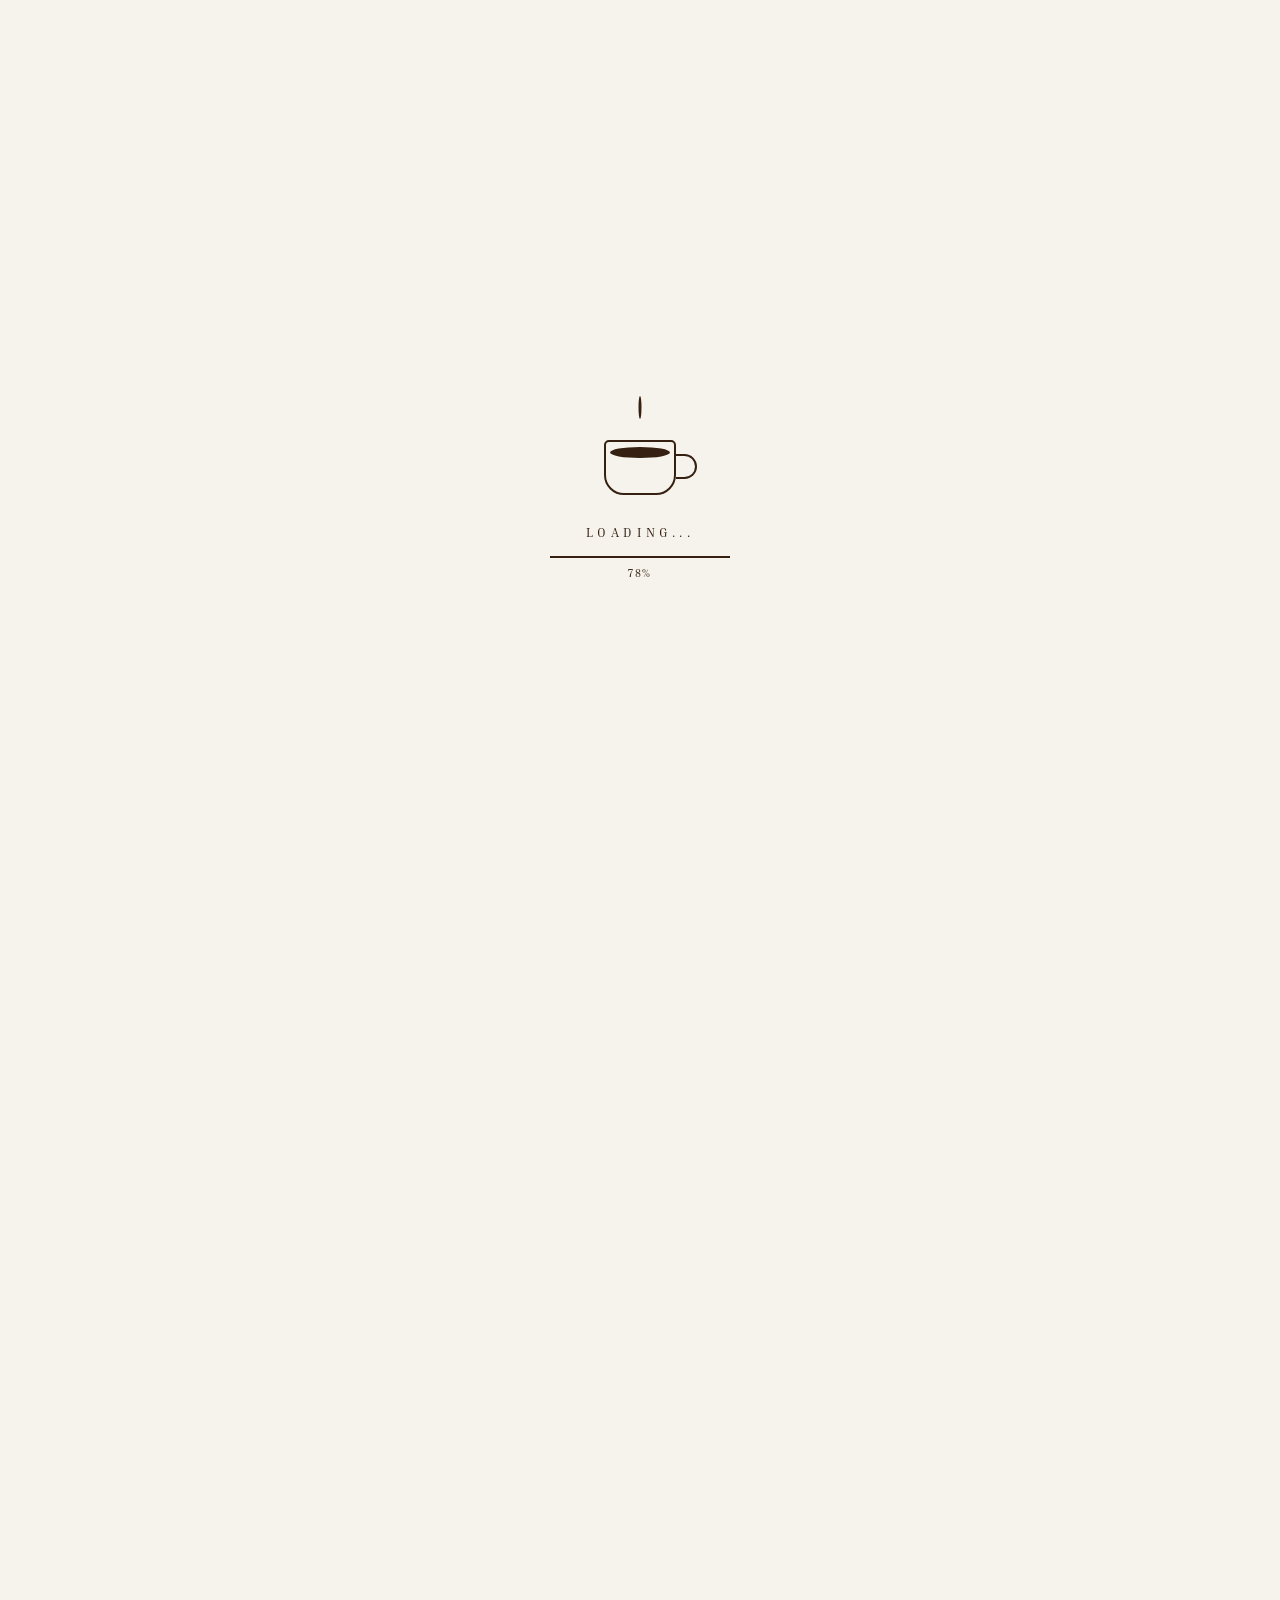
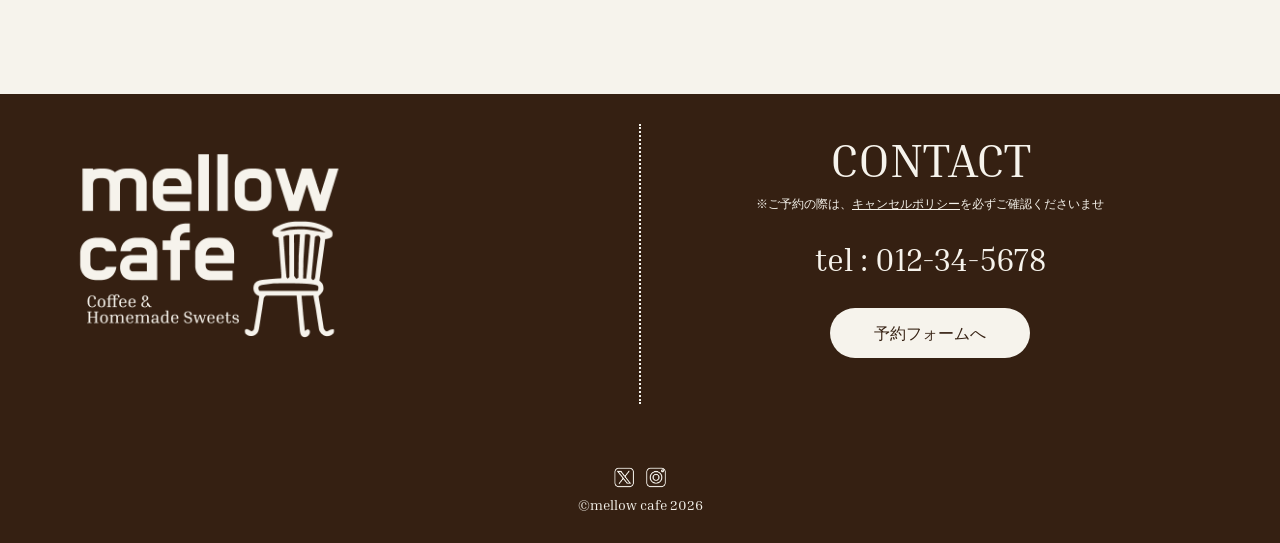
==== commit d1330746: "Add files via upload" ====
--- a/index.html
+++ b/index.html
@@ -144,7 +144,7 @@
     <main id="main">
          <section id="top" class="first-view">
             <h1>mellow cafe</h1>
-            <img src="/img/top.jpg" alt="top" class="img-fluid">
+            <img src="./img/top.jpg" alt="top" class="img-fluid">
 
             <div class="container_01">
                 <a href="#" class="scroll-down_01">
@@ -160,20 +160,20 @@
 
                 <!-- 写真1 -->
                  <div class="about-photo about-photo01 scroll-photo">
-                    <img src="/img/mellow cafe-01.png" alt="">
+                    <img src="./img/mellow cafe-01.png" alt="">
                  </div>
 
                 <!-- 右上の椅子 -->
-                <img class="chair chair-blue scroll-chair" src="/img/mellow cafe-06.png" alt="">
-                <img class="chair chair-orange scroll-chair" src="/img/mellow cafe-04.png" alt="">
+                <img class="chair chair-blue scroll-chair" src="./img/mellow cafe-06.png" alt="">
+                <img class="chair chair-orange scroll-chair" src="./img/mellow cafe-04.png" alt="">
 
                 <!-- 左側の椅子 -->
-                <img class="chair chair-gray scroll-chair" src="/img/mellow cafe-08.png" alt="">
-                <img class="chair chair-yellow scroll-chair" src="/img/mellow cafe-10.png" alt="">
+                <img class="chair chair-gray scroll-chair" src="./img/mellow cafe-08.png" alt="">
+                <img class="chair chair-yellow scroll-chair" src="./img/mellow cafe-10.png" alt="">
 
                 <!-- 写真2 -->
                 <div class="about-photo about-photo02 scroll-photo">
-                    <img src="/img/mellow cafe-02.png" alt="">
+                    <img src="./img/mellow cafe-02.png" alt="">
                 </div>
 
                 <!-- テキスト -->
@@ -210,10 +210,10 @@
 
                 <!-- 下の椅子 -->
                 <div class="bottom-chairs scroll-chair-group">
-                    <img src="/img/mellow cafe-07.png" alt="">
-                    <img src="/img/mellow cafe-05.png" alt="">
-                    <img src="/img/mellow cafe-09.png" alt="">
-                    <img src="/img/mellow cafe-11.png" alt="">
+                    <img src="./img/mellow cafe-07.png" alt="">
+                    <img src="./img/mellow cafe-05.png" alt="">
+                    <img src="./img/mellow cafe-09.png" alt="">
+                    <img src="./img/mellow cafe-11.png" alt="">
                 </div>
             </div>
         </section>
@@ -294,13 +294,13 @@
 
             <!-- 装飾チェア -->
             <div class="menu-chair menu-chair-left">
-                <img src="/img/mellow cafe-06.png" alt="">
-                <img src="/img/mellow cafe-06.png" alt="">
+                <img src="./img/mellow cafe-06.png" alt="">
+                <img src="./img/mellow cafe-06.png" alt="">
             </div>
 
             <div class="menu-chair menu-chair-right">
-                <img src="/img/mellow cafe-07.png" alt="">
-                <img src="/img/mellow cafe-07.png" alt="">
+                <img src="./img/mellow cafe-07.png" alt="">
+                <img src="./img/mellow cafe-07.png" alt="">
             </div>
         </section>
 
@@ -468,8 +468,8 @@
 
         <div class="footer-bottom">
             <div class="footer-sns">
-                <img src="/img/x-icon2.png" alt="X icon" class="sns-icon">
-            <img src="/img/instagram-icon2.png" alt="instagram icon" class="sns-icon">
+                <img src="./img/x-icon2.png" alt="X icon" class="sns-icon">
+            <img src="./img/instagram-icon2.png" alt="instagram icon" class="sns-icon">
             </div>
             <p>©︎mellow cafe 2026</p>
         </div>
